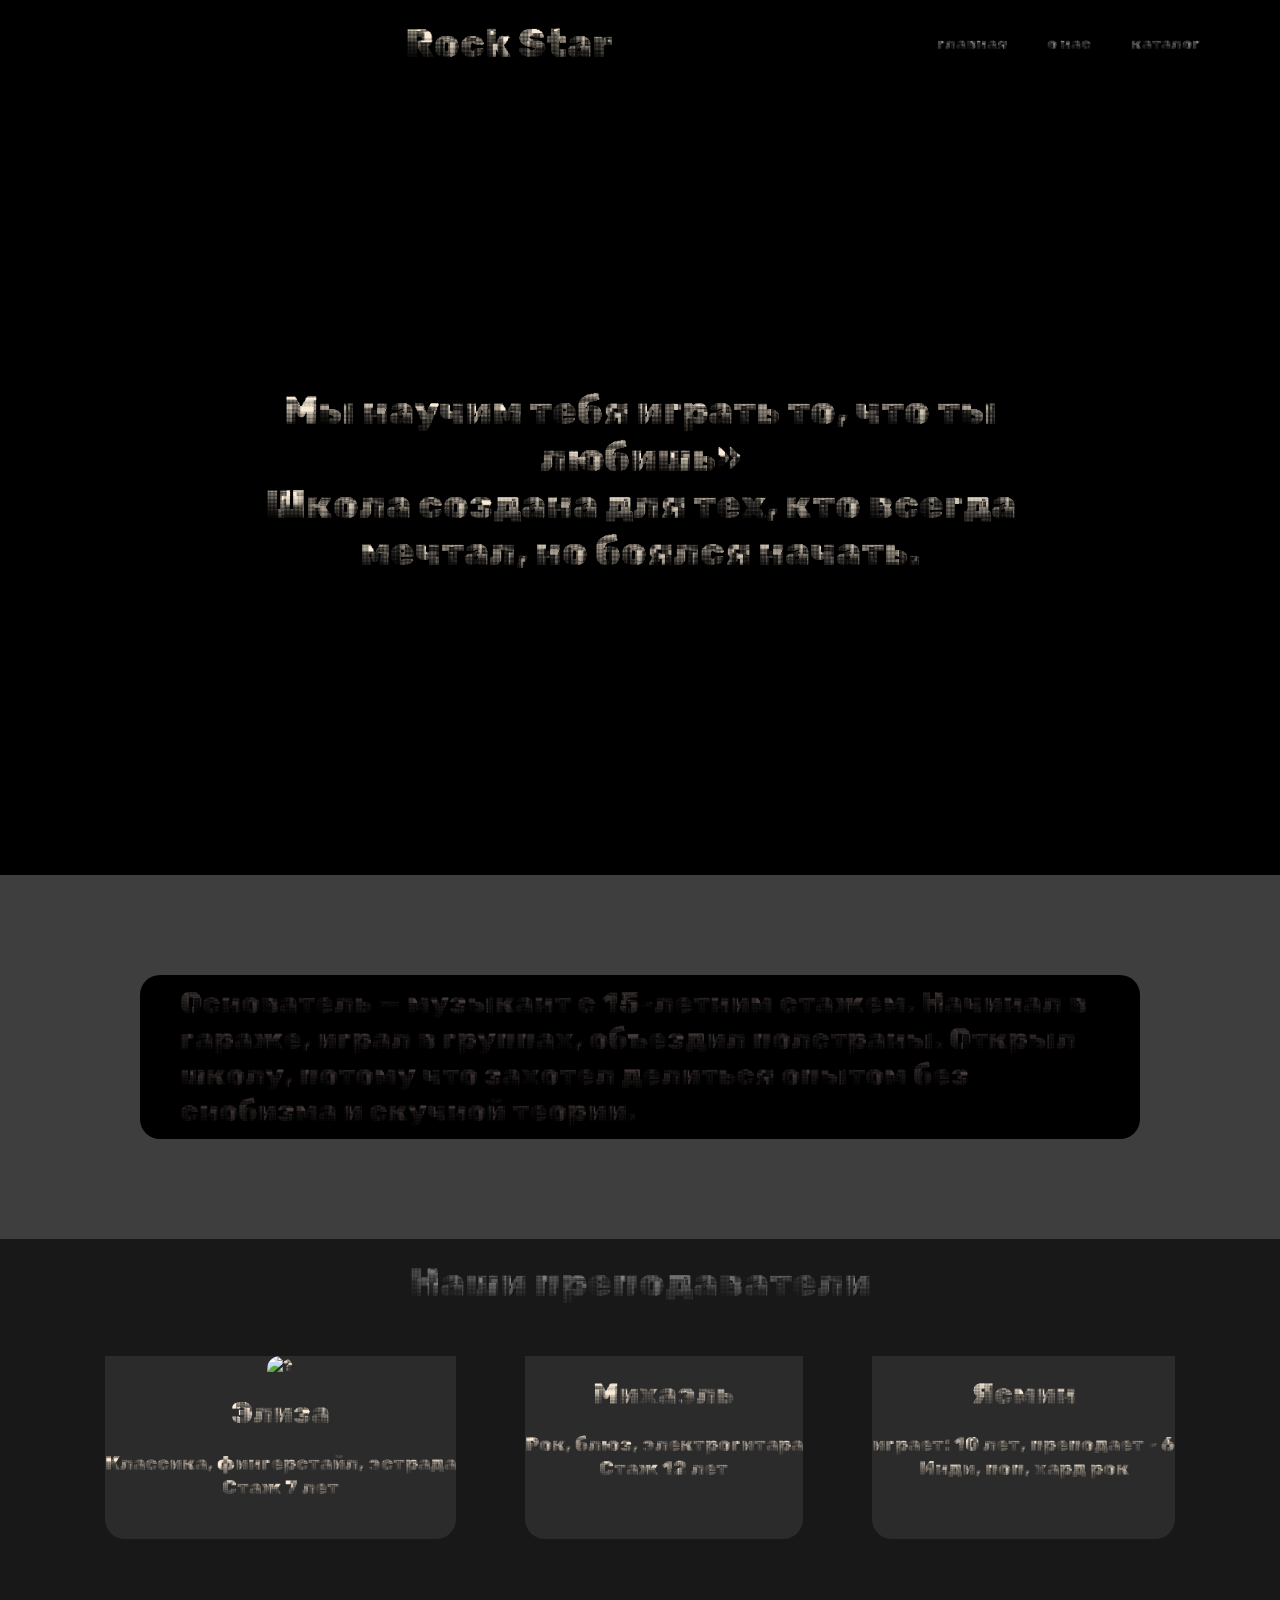
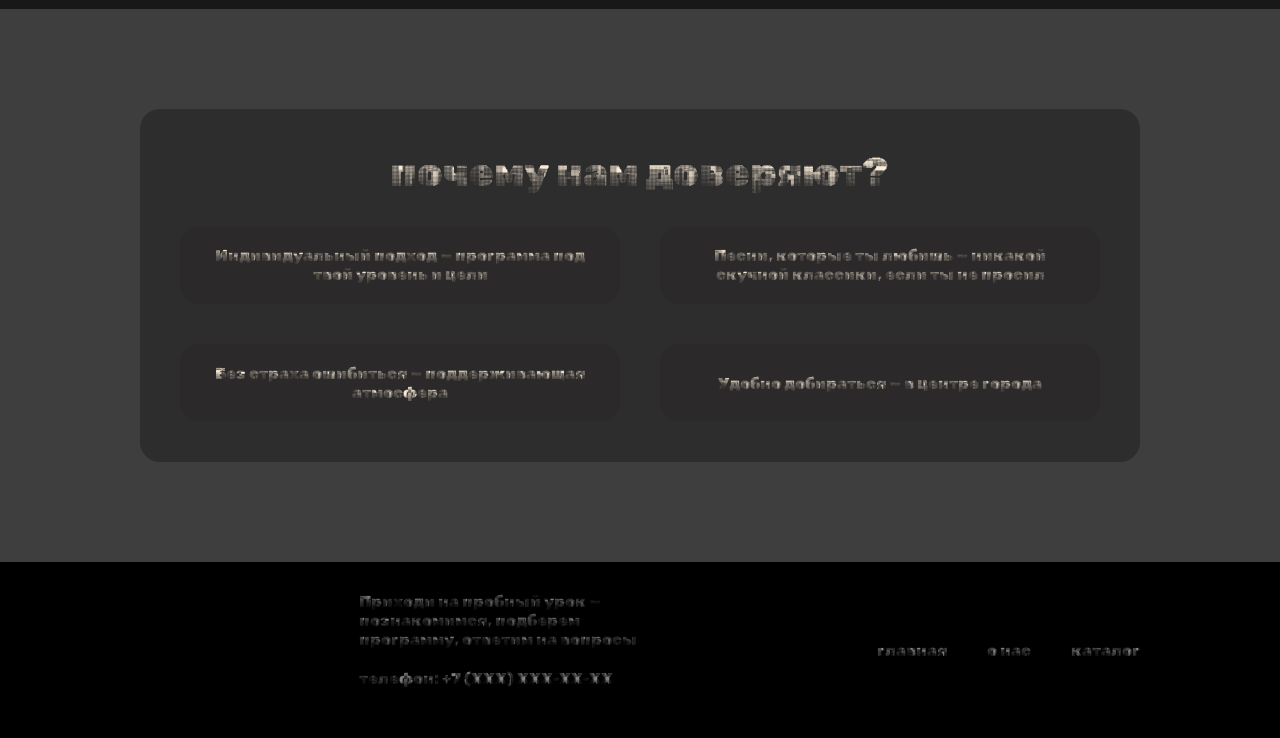
==== aboutUs.html @ b815853f "Initial commit" ====
<!doctype html>
<html lang="en">
  <head>
    <meta charset="UTF-8" />
    <meta name="viewport" content="width=device-width, initial-scale=1.0" />
    <title>О нас</title>
    <link rel="stylesheet"  href="styles/index.css" />
    <link rel="stylesheet" href="styles/catalog.css" />
    <link rel="stylesheet" href="styles/aboutUs.css" />
    <link rel="stylesheet" href="styles/fonts.css" />
  </head>
  <body>
    <div class="content">

        <div class="head">
          <div class="contain">
            <img
              class="logo"
              src="https://i.pinimg.com/736x/92/c5/d8/92c5d80effca7e40f59dbb9ea405cdaf.jpg"
              alt=""
            />
            <p class="header2__title">Rock Star</p>
            <nav class="header2-navigation">
              <a class="header2-navigation-link home" data-page="index.html" href="#">главная </a>
              <a class="header2-navigation-link aboutUs" data-page="aboutUs.html" href="#">о нас</a>
              <a class="header2-navigation-link katalog"  data-page="katalog.html" href="#">каталог </a>
            </nav>
          </div>
        </div>
        <div class="hero2-section">
          <p class="hero2-section__title">
            Мы научим тебя играть то, что ты любишь»
            <br />
            Школа создана для тех, кто всегда мечтал, но боялся начать.
          </p>
        </div>
        <div class="container">
          <div class="history">
            <p class="history__text">
              Основатель — музыкант с 15-летним стажем. Начинал в гараже, играл в
              группах, объездил полстраны. Открыл школу, потому что захотел делиться
              опытом без снобизма и скучной теории.
            </p>
            <img
              class="history__img"
              src="https://i.pinimg.com/736x/6c/c4/f9/6cc4f93a83ec5a54a025ebf2482eb6e8.jpg"
              alt=""
            />
          </div>
        </div>
    
        <div class="teachers-wr">
          <p class="teachers__title">Наши преподаватели</p>
          <div class="teachers">
            <div class="teachers__card">
              <img
                class="teachers__card-img"
                src="https://i.pinimg.com/1200x/cf/d9/dc/cfd9dc357e2b28f5cf02231b67947138.jpg"
                alt="?"
              />
              <p class="teachers__card-name">Элиза</p>
              <p class="teachers__card-text">
                Классика, фингерстайл, эстрада <br />
                Стаж 7 лет
              </p>
            </div>
            <div class="teachers__card">
              <img
                class="teachers__card-img"
                src="https://i.pinimg.com/1200x/ea/a0/1d/eaa01dd19ad3b8f45b19fdcf3576b7de.jpg"
                alt=""
              />
              <p class="teachers__card-name">Михаэль</p>
              <p class="teachers__card-text">
                Рок, блюз, электрогитара <br />
                Стаж 12 лет
              </p>
            </div>
            <div class="teachers__card">
              <img
                class="teachers__card-img"
                src="https://i.pinimg.com/736x/c1/f3/64/c1f3646bd04979226e04d4ad8519b2a5.jpg"
                alt=""
              />
              <p class="teachers__card-name">Ясмин</p>
              <p class="teachers__card-text">
                играет: 10 лет, преподает - 6 <br />Инди, поп, хард рок
              </p>
            </div>
          </div>
        </div>
        <div class="container">
          <div class="qestion">
            <p class="qestion__title">почему нам доверяют?</p>
            <div class="qestion__anwer-wr">
              <p class="qestion__anwer">
                Индивидуальный подход — программа под твой уровень и цели
              </p>
              <p class="qestion__anwer">
                Песни, которые ты любишь — никакой скучной классики, если ты не
                просил
              </p>
              <p class="qestion__anwer">
                Без страха ошибиться — поддерживающая атмосфера
              </p>
              <p class="qestion__anwer">Удобно добираться — в центре города</p>
            </div>
          </div>
        </div>
            <footer class="footer2">
          <div class="footer2__content">
            <img
              class="logo"
              src="https://i.pinimg.com/736x/92/c5/d8/92c5d80effca7e40f59dbb9ea405cdaf.jpg"
              alt=""
            />
            <div>
    
                <p class="footer2__text">Приходи на пробный урок — познакомимся, подберем программу, ответим на вопросы</p>
                <p class="footer2__text">телефон: +7 (XXX) XXX-XX-XX</p>
            </div>
            <nav class="header2-navigation">
              <a class="header2-navigation-link home" data-page="index.html" href="#">главная </a>
              <a class="header2-navigation-link aboutUs" data-page="aboutUs.html"  href="#">о нас</a>
              <a class="header2-navigation-link katalog"  data-page="katalog.html" href="#">каталог </a>
            </nav>
          </div>
          </div>
        </footer>
    </div>
     <script src="index.js"></script>
  </body>
</html>
---- styles/index.css ----
* {
  margin: 0;
  padding: 0;
  box-sizing: border-box;
  color: antiquewhite;
  text-decoration: none;
  font-family: "Rubik 80s Fade", system-ui;
  font-weight: 400;
  font-style: normal;
}
body {
  background-color: rgb(63, 62, 62);
}
.container {
  max-width: 1000px;
  margin: 0 auto;
}
---- styles/catalog.css ----
.catalog {
  background-color: black;
  display: flex;
  max-width: 100%;
  padding: 50px 0;
}
.catalog__content {
  max-width: 1000px;
  margin: 0 auto;
  display: flex;
  align-items: center;
}
.catalog__content-img-wr {
  margin: 0 auto;
  max-width: 500px;
}
.catalog__content-img {
  max-width: 500px;
}
.catalog__content-text-wr {
  max-width: 500px;
}
.catalog__content-title {
  font-size: 50px;
}
.catalog__content-text {
  font-size: 20px;
}
.header2 {
  max-width: 100%;
  background-color: rgb(63, 62, 62);
  padding: 10px 40px;
}
.logo {
  border-radius: 50%;
  max-width: 100px;
  max-height: 100px;
}
.contain {
  display: flex;
  max-width: 1200px;
  justify-content: space-between;
  align-items: center;
  margin: 0 auto;
  max-height: 100px;
  padding: 10px 40px;
}
.header2-navigation {
  display: flex;
  gap: 40px;
}
.header2__title {
  font-size: 40px;
}
.header2-navigation-link {
  color: rgb(173, 173, 173);
}
/* ------------------------- */
.kurs {
  display: flex;
  flex-direction: column;
  gap: 40px;
  margin-top: 100px;
  margin-bottom: 100px;
}
.kurs__card {
  padding: 40px;
  background-color: black;
  display: flex;
  justify-content: space-around;
  border-radius: 10px;
}
.kurs__card-text {
  max-width: 500px;
  color: gray;
}

.kurs__card-img {
  max-width: 400px;
  max-height: 300px;
}
.kurs__card-content {
  display: flex;
  flex-direction: column;
  gap: 30px;
}
.kurs__card-title {
  font-size: 30px;
}
ul {
  margin-left: 20px;
  display: flex;
  flex-direction: column;
  gap: 10px;
}
li {
  color: gray;
}
.footer2__content {
  max-width: 1000px;
  margin: 0 auto;
  display: flex;
  align-items: center;
  justify-content: space-between;
}
.footer2 {
  background-color: black;
  padding: 30px;
}

.footer2__text {
  color: gray;
  max-width: 300px;
  margin-bottom: 20px;
}
.header-navigation-link:hover {
  color: rgb(192, 1, 1);
}
---- styles/aboutUs.css ----
.head {
  background-color: black;
  padding: 10px 40px;
}
.hero2-section {
  background-color: black;
  background-image: url(https://i.pinimg.com/1200x/ed/02/a9/ed02a95c36e0b8e20cd255f772681c1d.jpg);
  background-repeat: no-repeat;
  background-size: cover;
  background-position: bottom;
  padding: 300px 200px;
  margin-bottom: 100px;
}
.hero2-section__title {
  font-size: 40px;
  text-align: center;
}

.history {
  background-color: black;
  padding: 10px 40px;
  display: flex;
  align-items: center;
  border-radius: 20px;
  margin-bottom: 100px;
}
.history__img {
  max-height: 500px;
}
.history__text {
  font-size: 30px;
  color: rgb(70, 59, 59);
}
/* --------------------- */
.teachers {
  display: flex;
  justify-content: space-around;
  padding: 50px;
}
.teachers-wr {
  margin-bottom: 100px;
  background-color: rgb(24, 24, 24);
  padding: 20px;
}
.teachers__card-img {
  max-width: 390px;
  max-height: 500px;
  border-radius: 20px 20px 0 0;
}
.teachers__card {
  display: flex;
  flex-direction: column;
  align-items: center;
  gap: 20px;
  background-color: rgb(44, 43, 43);
  border-radius: 0 0 20px 20px;
  padding: 0 0px 40px 0;
}
.teachers__card-name {
  font-size: 30px;
  text-align: center;
}
.teachers__title {
  font-size: 40px;
  max-width: 500px;
  text-align: center;
  margin: 0 auto;
  color: grey;
}
.teachers__card-text {
  text-align: center;
  font-size: 20px;
}
.qestion__anwer-wr {
  display: grid;
  grid-template-columns: repeat(2, 1fr);
  grid-template-rows: repeat(2, 1fr);
  grid-column-gap: 40px;
  grid-row-gap: 40px;
}
.qestion__title {
  font-size: 40px;
  margin: 0 auto;
  max-width: 500px;
  margin-bottom: 30px;
}
.qestion__anwer {
  background-color: rgb(43, 41, 41);
  padding: 20px;
  border-radius: 20px;
  text-align: center;
  display: flex;
  align-items: center;
  justify-content: center;
}
.qestion {
  background-color: rgb(46, 45, 45);
  background-image: url(https://i.pinimg.com/736x/20/bd/bd/20bdbd248c03d155cbdcb39db0319dbe.jpg);
  background-repeat: no-repeat;
  background-size: cover;
  background-position: center;
  padding: 40px;
  border-radius: 20px;
  margin-bottom: 100px;
}
---- styles/fonts.css ----
@import url("https://fonts.googleapis.com/css2?family=Rubik+80s+Fade&display=swap");
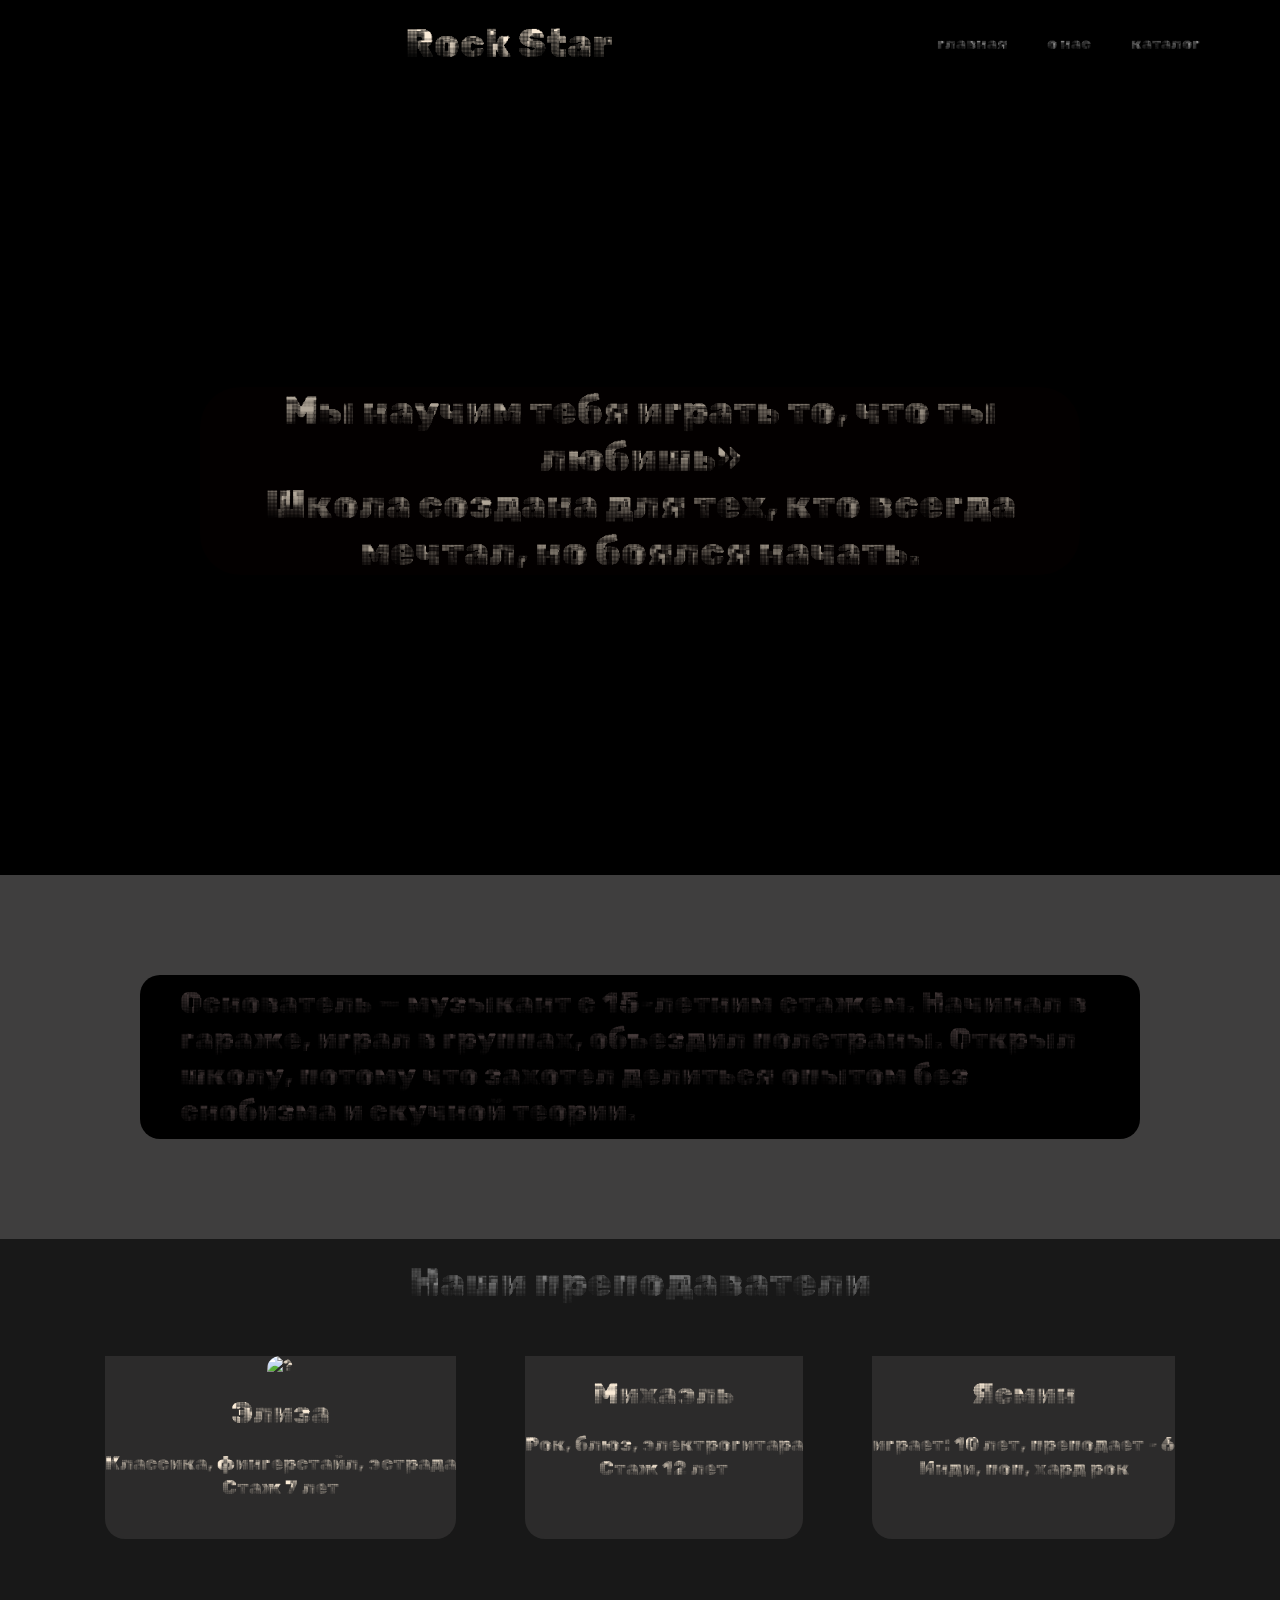
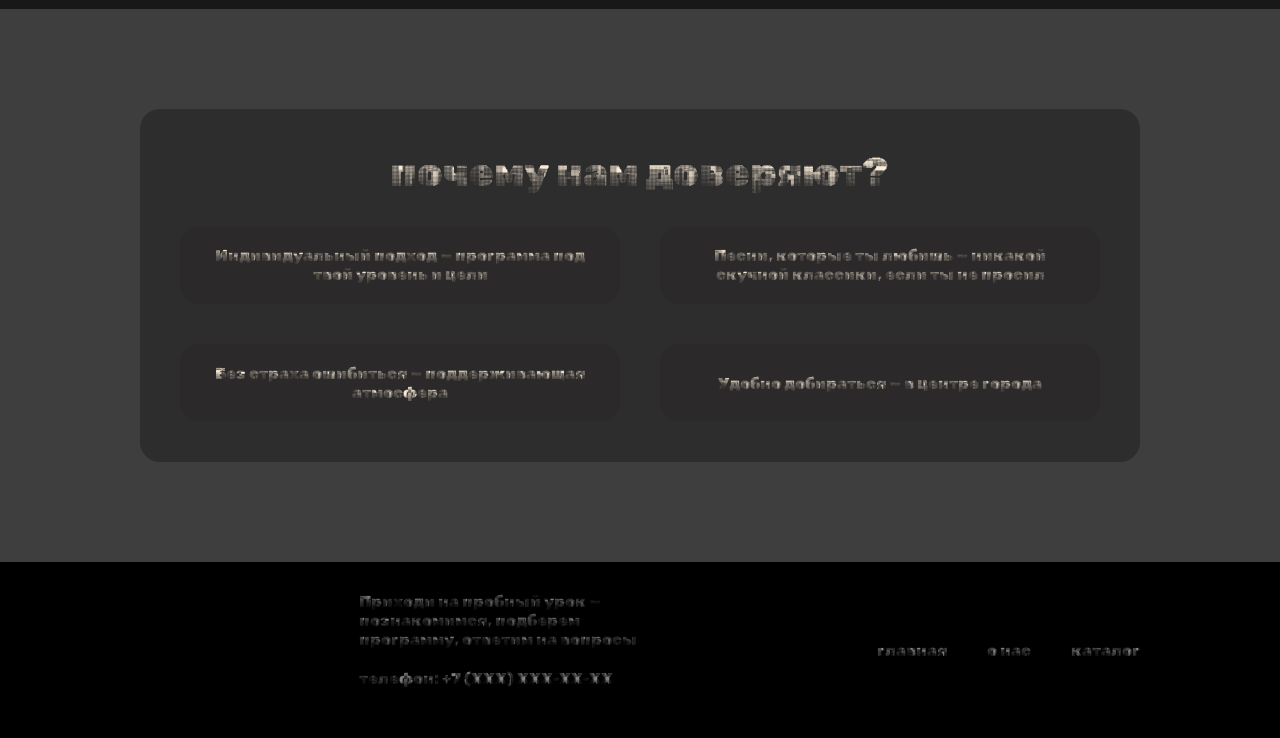
==== commit 4d123a64: "Update index.html and index.js" ====
--- a/aboutUs.html
+++ b/aboutUs.html
@@ -28,12 +28,14 @@
           </div>
         </div>
         <div class="hero2-section">
-          <p class="hero2-section__title">
-            Мы научим тебя играть то, что ты любишь»
-            <br />
-            Школа создана для тех, кто всегда мечтал, но боялся начать.
-          </p>
-        </div>
+          <div class="hero2-section__title-wr">
+            <p class="hero2-section__title">
+              Мы научим тебя играть то, что ты любишь»
+              <br />
+              Школа создана для тех, кто всегда мечтал, но боялся начать.
+            </p>
+          </div>
+          </div>
         <div class="container">
           <div class="history">
             <p class="history__text">
--- a/styles/aboutUs.css
+++ b/styles/aboutUs.css
@@ -15,7 +15,11 @@
   font-size: 40px;
   text-align: center;
 }
-
+.hero2-section__title-wr {
+  background-color: rgb(5, 0, 0);
+  opacity: 0.7;
+  border-radius: 40px;
+}
 .history {
   background-color: black;
   padding: 10px 40px;
